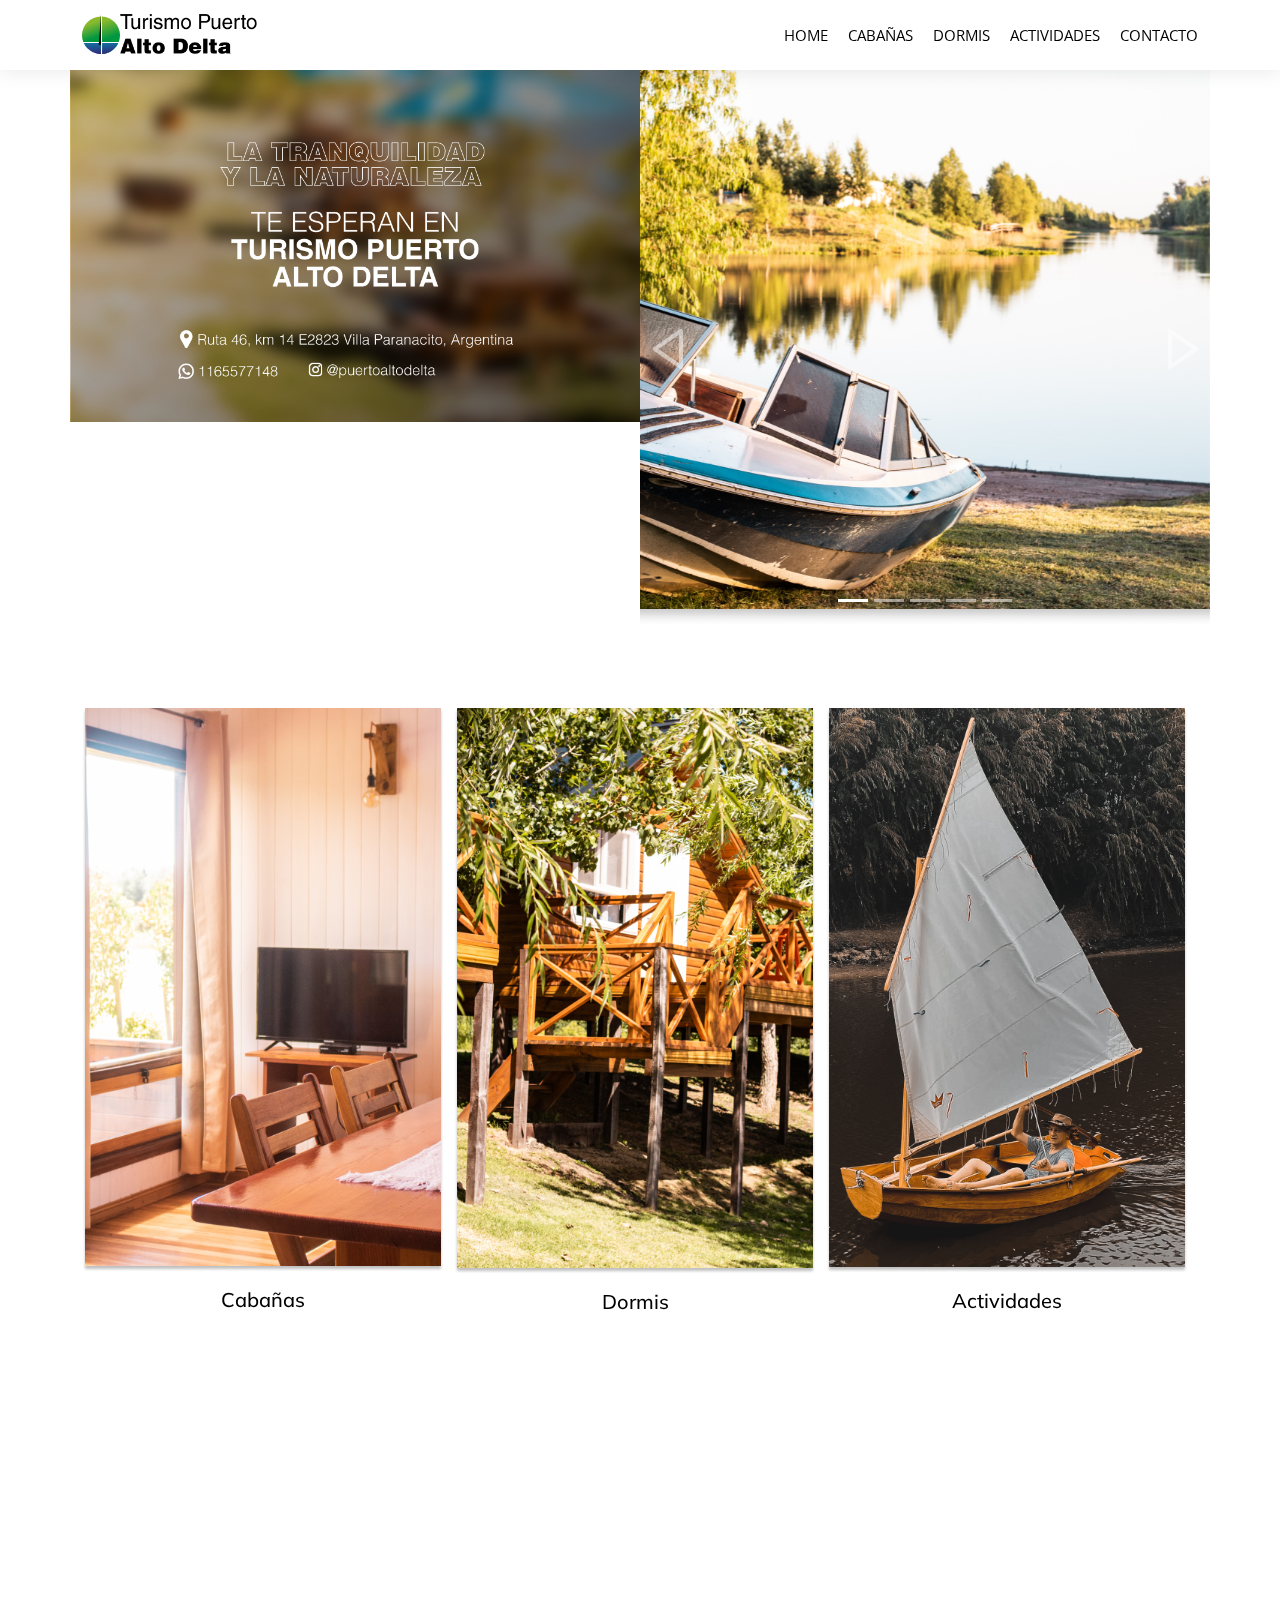
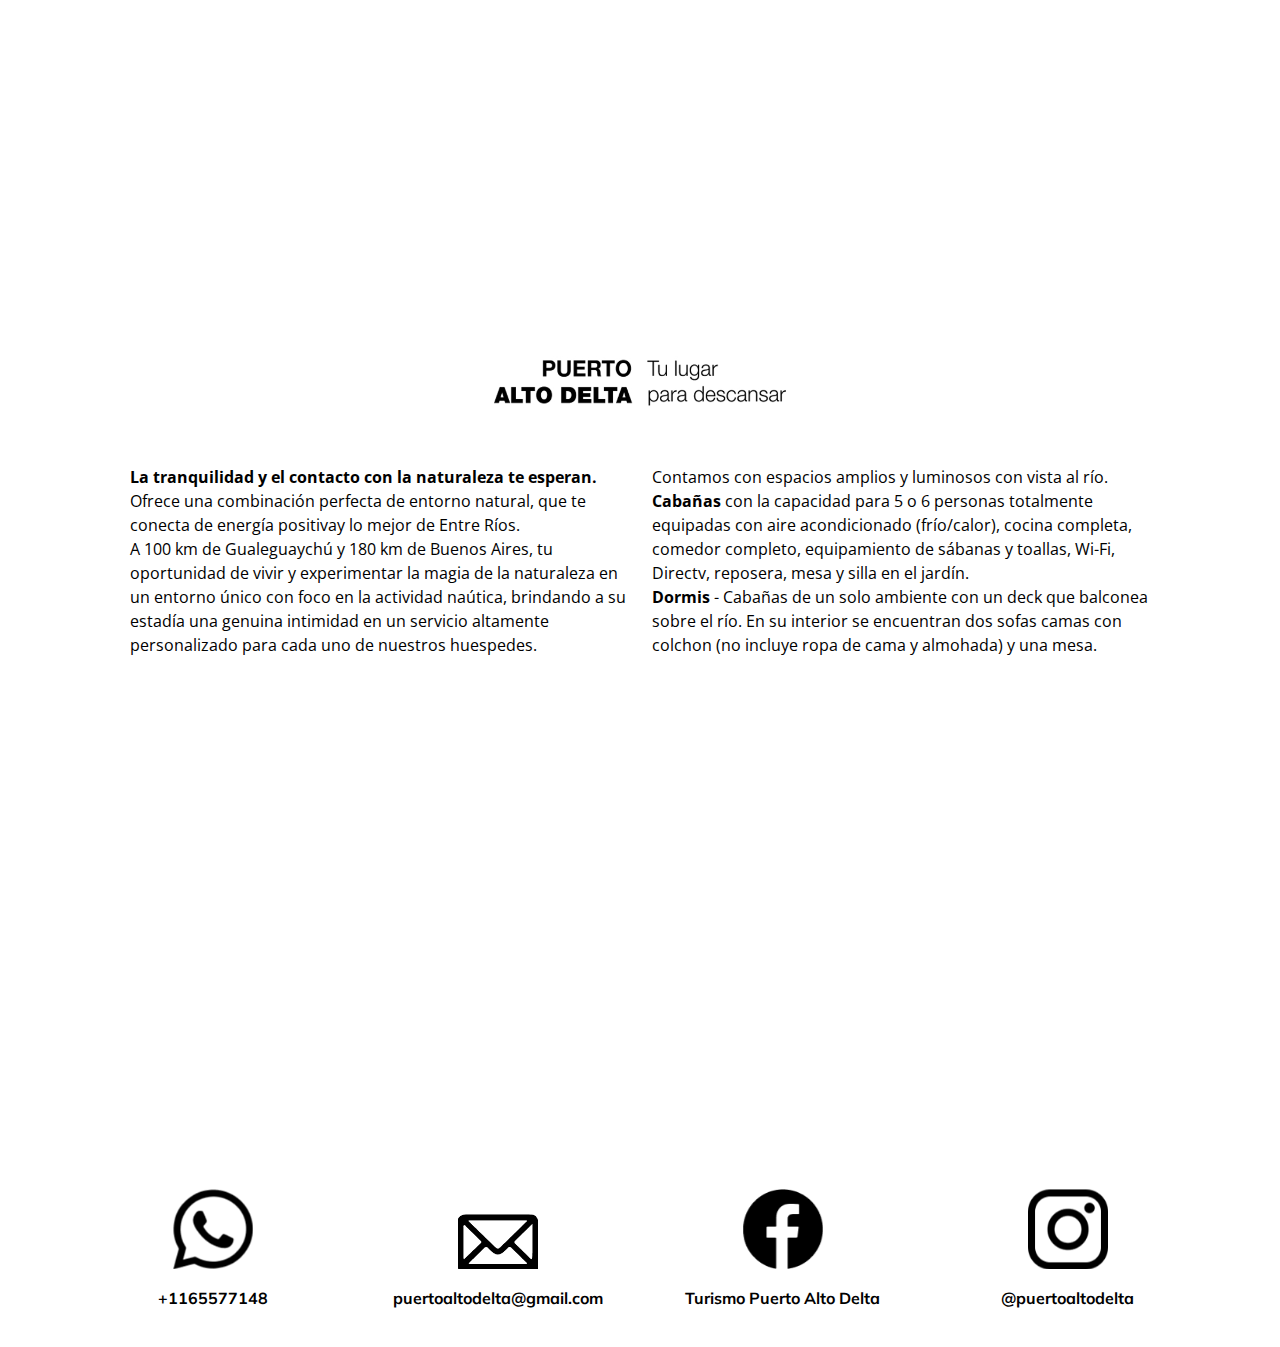
==== index.html @ 173c842e "cargado de archivos" ====
<!DOCTYPE html>
<html lang="en">

<head>
  <meta charset="utf-8">
  <meta content="width=device-width, initial-scale=1.0" name="viewport">

  <title>Turismo Puerto Alto Delta - Home</title>
  <meta content="" name="description">
  <meta content="" name="keywords">

  <!-- Favicons -->
  <link href="assets/img/logo.svg" rel="icon">
  <link href="assets/img/logo.svg" rel="apple-touch-icon">

  <!-- Google Fonts -->
  <link href="https://fonts.googleapis.com/css?family=Open+Sans:300,300i,400,400i,600,600i,700,700i|Muli:300,300i,400,400i,500,500i,600,600i,700,700i|Poppins:300,300i,400,400i,500,500i,600,600i,700,700i" rel="stylesheet">

  <!-- Vendor CSS Files -->
  <link href="assets/vendor/animate.css/animate.min.css" rel="stylesheet">
  <link href="assets/vendor/aos/aos.css" rel="stylesheet">
  <link href="assets/vendor/bootstrap/css/bootstrap.min.css" rel="stylesheet">
  <link href="assets/vendor/bootstrap-icons/bootstrap-icons.css" rel="stylesheet">
  <link href="assets/vendor/boxicons/css/boxicons.min.css" rel="stylesheet">
  <link href="assets/vendor/glightbox/css/glightbox.min.css" rel="stylesheet">
  <link href="assets/vendor/swiper/swiper-bundle.min.css" rel="stylesheet">

  <!-- Template Main CSS File -->
  <link href="assets/css/style.css" rel="stylesheet">
</head>

<body>

  <!-- ======= Header ======= -->
  <header id="header" class="d-flex align-items-center">
    <div class="container d-flex justify-content-between">

      <div class="logo">
        <!-- <h1 class="text-light"><a href="index.html">Turismo Puerto Alto Delta</a></h1>-->
        <!-- Uncomment below if you prefer to use an image logo -->
        <a href="index.html"><img src="assets/img/logo.svg" alt="" class="img-fluid"><img src="assets/img/texto del logo.jpg" alt="" class="img-fluid"></a>
      </div>

      <nav id="navbar" class="navbar">
        <ul>
          <li><a href="index.html">Home</a></li>
          <li><a href="cabañas.html">Cabañas</a></li>
          <li><a href="dormis.html">Dormis</a></li>
          <li><a href="actividades.html">Actividades</a></li>
          <li><a href="contact.html">Contacto</a></li>
        </ul>
        <i class="bi bi-list mobile-nav-toggle"></i>
      </nav><!-- .navbar -->

    </div>
  </header><!-- End Header -->

  <!-- ======= Hero Section ======= -->

    <div class="container">
      <div class="row">
        <div class="col-lg-6 col-12 p-0">
          <div class="hero-img">
            <img src="assets/img/home/home_blur_con_texto.png" alt="" class="img-fluid">
          </div>
        </div>
        <div class="col-lg-6 col-12 p-0">
          <div id="hero">
          <div id="heroCarousel" data-bs-interval="5000" class="carousel slide carousel-fade" data-bs-ride="carousel">

            <div class="carousel-inner" role="listbox">

              <!-- Slide 1 -->
              <div class="carousel-item active" style="background-image: url(assets/img/home/header-1.png);">
              </div>

              <!-- Slide 2 -->
              <div class="carousel-item" style="background-image: url(assets/img/home/header-2.png);">
              </div>

              <!-- Slide 3 -->
              <div class="carousel-item" style="background-image: url(assets/img/home/header-3.png);">
              </div>
              
              <!-- Slide 4 -->
              <div class="carousel-item" style="background-image: url(assets/img/home/header-4.png);">
              </div>

              <!-- Slide 5 -->
              <div class="carousel-item" style="background-image: url(assets/img/home/header-5.png);">
              </div>

            </div>

            <a class="carousel-control-prev" href="#heroCarousel" role="button" data-bs-slide="prev">
              <span class="carousel-control-prev-icon bx bx-left-arrow" aria-hidden="true"></span>
            </a>

            <a class="carousel-control-next" href="#heroCarousel" role="button" data-bs-slide="next">
              <span class="carousel-control-next-icon bx bx-right-arrow" aria-hidden="true"></span>
            </a>

            <ol class="carousel-indicators" id="hero-carousel-indicators"></ol>

          </div>
          </div>
        </div>
      </div>
    </div>
<!-- End Hero -->

  <main id="main">

    <!-- ======= PRODUCTOS Section ======= -->
    <section id="productos" class="productos">
      <div class="container" data-aos="fade-up">
        <div class="row">
          <div id="card-group" class="card-group">
            <div class="card"><a href="cabañas.html">
              <img src="assets/img/home/caba_as.png" class="card-img-top img-fluid" alt="...">
              <div class="card-body text-center">
                <h5 class="card-title">Cabañas</h5>
              </div>
            </a></div>
            <div class="card"><a href="dormis.html">
              <img src="assets/img/home/dormis.png" class="card-img-top img-fluid" alt="...">
              <div class="card-body text-center">
                <h5 class="card-title">Dormis</h5>
              </div>
            </a></div>
            <div class="card"><a href="actividades.html">
              <img src="assets/img/home/actividades.png" class="card-img-top img-fluid" alt="...">
              <div class="card-body text-center">
                <h5 class="card-title">Actividades</h5>
              </div>
            </a></div>
          </div>
        </div>
      </div>
    </section>
    <!-- End PRODUCTOS Section -->

    <!-- ======= BANNER VIDEO ======= -->
      <div class="container-fluid">
        <div class="row">
          <div class="col-lg-12 col-12 text-center">
            <video class="video-nos" src="assets/img/home/video dron.mp4" width="100%" height="480" autoplay muted playsinline loop preload="auto"></video>
          </div>
        </div>
      </div>
    <!-- End BANNER VIDEO -->

    <!-- ======= BANNER PUERTO ======= -->
    <div class="container-fluid p-5">
      <div class="row">
        <div class="col-lg-12 col-12 text-center">
          <img src="assets/img/home/banner-home.png" alt="" class="img-fluid" width="300px" height="300px">
        </div>
      </div>
    </div>
    <!-- End BANNER PUERTO -->

    <!-- ======= DESCRIPCION ======= -->
    <div class="container">
      <div class="row px-5">
        <div class="col-lg-6 col-12">
          <p>
            <span class="fw-bold">La tranquilidad y el contacto con la naturaleza te esperan.</span> <br>
            Ofrece una combinación perfecta de entorno natural, que te conecta de energía positivay lo mejor de Entre Ríos. <br>
            A 100 km de Gualeguaychú y 180 km de Buenos Aires, tu oportunidad de vivir y experimentar la magia de la naturaleza en un entorno único con foco en la actividad naútica, brindando a su estadía una genuina intimidad en un servicio altamente personalizado para cada uno de nuestros huespedes.
          </p>
        </div>
        <div class="col-lg-6 col-12">
          <p>
            Contamos con espacios amplios y luminosos con vista al río. <br>
            <span class="fw-bold">Cabañas</span> con la capacidad para 5 o 6 personas totalmente equipadas con aire acondicionado (frío/calor), cocina completa, comedor completo, equipamiento de sábanas y toallas, Wi-Fi, Directv, reposera, mesa y silla en el jardín. <br>
            <span class="fw-bold">Dormis</span> - Cabañas de un solo ambiente con un deck que balconea sobre el río. En su interior se encuentran dos sofas camas con colchon (no incluye ropa de cama y almohada) y una mesa.
          </p>
        </div>
      </div>
    </div>
    <!-- End DESCRIPCION -->

    <!-- ======= MAPA ======= -->
    <div class="container-fluid">
      <div class="row">
        <div class="col-lg-12 col-12 text-center">
          <iframe src="https://www.google.com/maps/embed?pb=!1m18!1m12!1m3!1d3320.0501646355046!2d-58.70915528552313!3d-33.6817652168056!2m3!1f0!2f0!3f0!3m2!1i1024!2i768!4f13.1!3m3!1m2!1s0x95badfbb8dfe1c31%3A0x152ab122ec167679!2sPuerto%20Alto%20Delta!5e0!3m2!1ses-419!2sar!4v1649363173529!5m2!1ses-419!2sar" width="100%" height="450" style="border:0;" allowfullscreen="" loading="lazy" referrerpolicy="no-referrer-when-downgrade"></iframe>
        </div>
      </div>
    </div>
    <!-- End MAPA -->

  </main><!-- End #main -->

  <!-- ======= Footer ======= -->
  <footer id="footer">

    <div class="footer-top">
      <div class="container">
        <div class="row text-center">
          <div class="col-lg-3 align-items-center align-self-end">
            <img src="assets/img/wp.png" alt="" class="img-fluid" width="80px" height="80px">
            <h4>+1165577148</h4>
          </div>
          <div class="col-lg-3 align-items-center align-self-end">
            <img src="assets/img/email.png" alt="" class="img-fluid" width="80px" height="80px">
            <h4>puertoaltodelta@gmail.com</h4>
          </div>
          <div class="col-lg-3 align-items-center align-self-end"><a href="https://www.facebook.com/ComplejoAltoDelta" target="_blank">
            <img src="assets/img/fb.png" alt="" class="img-fluid" width="80px" height="80px">
            <h4>Turismo Puerto Alto Delta</h4>
          </a></div>
          <div class="col-lg-3 align-items-center align-self-end"><a href="https://www.instagram.com/puertoaltodelta/" target="_blank">
            <img src="assets/img/ig.png" alt="" class="img-fluid" width="80px" height="80px">
            <h4>@puertoaltodelta</h4>
          </a></div>
        </div>
      </div>
    </div>

  </footer><!-- End Footer -->

  <a href="#" class="back-to-top d-flex align-items-center justify-content-center"><i class="bi bi-arrow-up-short"></i></a>

  <!-- GetButton.io widget -->
  <script type="text/javascript">
    (function () {
        var options = {
            whatsapp: "+541165577148", // WhatsApp number
            call_to_action: "Envianos un mensaje!", // Call to action
            button_color: "#FF6550", // Color of button
            position: "right", // Position may be 'right' or 'left'
        };
        var proto = document.location.protocol, host = "getbutton.io", url = proto + "//static." + host;
        var s = document.createElement('script'); s.type = 'text/javascript'; s.async = true; s.src = url + '/widget-send-button/js/init.js';
        s.onload = function () { WhWidgetSendButton.init(host, proto, options); };
        var x = document.getElementsByTagName('script')[0]; x.parentNode.insertBefore(s, x);
    })();
  </script>
  <!-- /GetButton.io widget -->

  <!-- Vendor JS Files -->
  <script src="assets/vendor/aos/aos.js"></script>
  <script src="assets/vendor/bootstrap/js/bootstrap.bundle.min.js"></script>
  <script src="assets/vendor/glightbox/js/glightbox.min.js"></script>
  <script src="assets/vendor/isotope-layout/isotope.pkgd.min.js"></script>
  <script src="assets/vendor/swiper/swiper-bundle.min.js"></script>
  <script src="assets/vendor/waypoints/noframework.waypoints.js"></script>
  <script src="assets/vendor/php-email-form/validate.js"></script>

  <!-- Template Main JS File -->
  <script src="assets/js/main.js"></script>

</body>

</html>
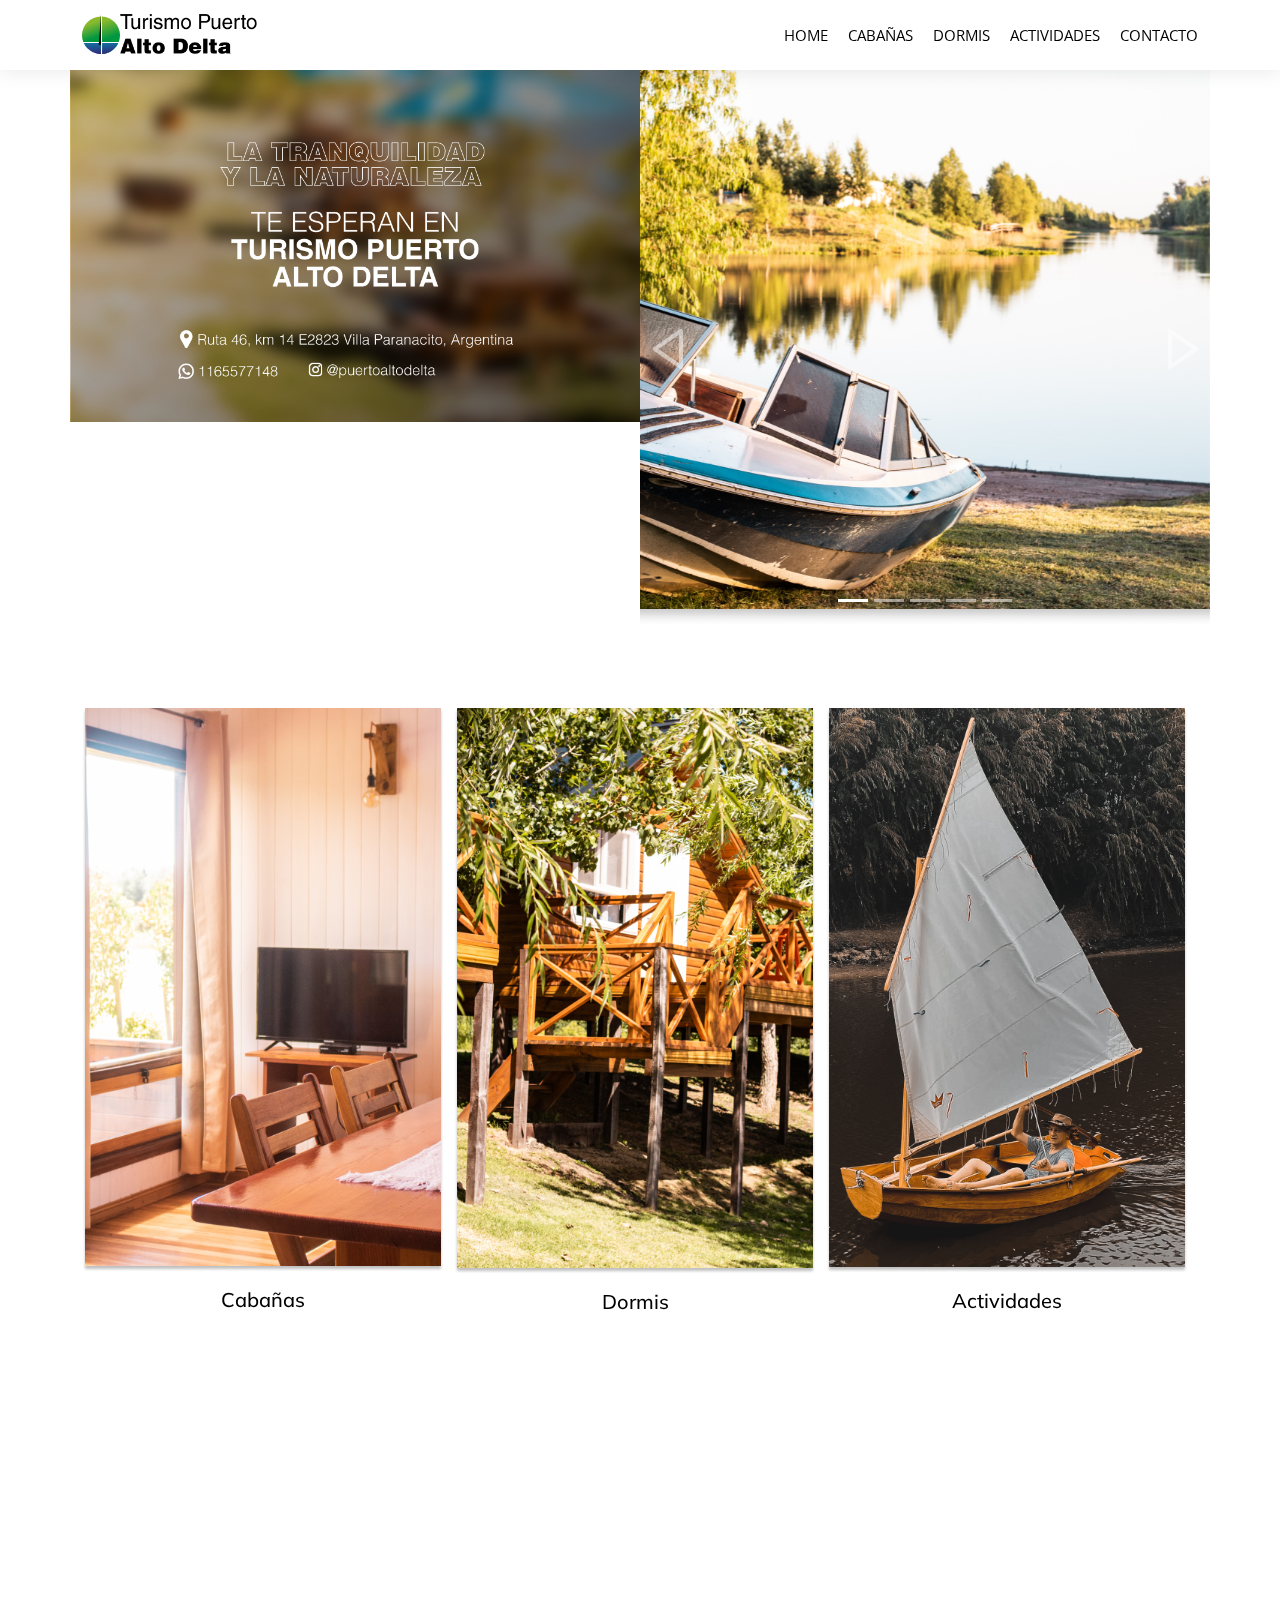
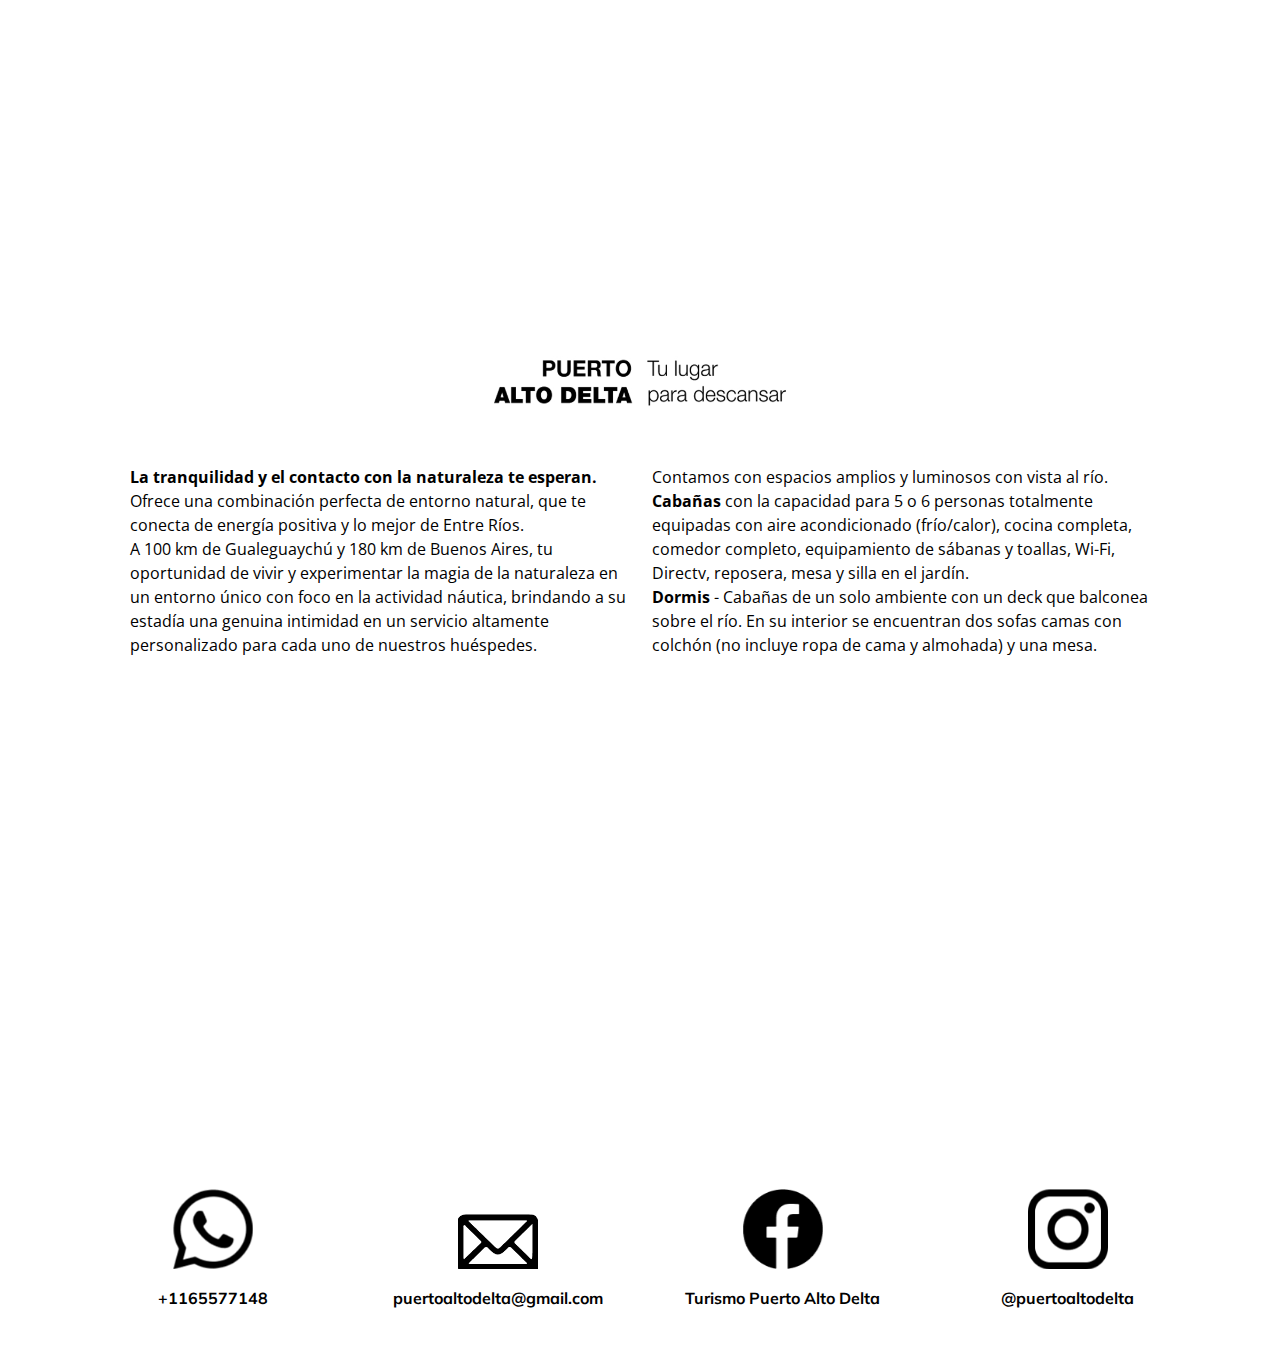
==== commit 8b3f280c: "diccionario" ====
--- a/index.html
+++ b/index.html
@@ -166,20 +166,20 @@
         <div class="col-lg-6 col-12">
           <p>
             <span class="fw-bold">La tranquilidad y el contacto con la naturaleza te esperan.</span> <br>
-            Ofrece una combinación perfecta de entorno natural, que te conecta de energía positivay lo mejor de Entre Ríos. <br>
-            A 100 km de Gualeguaychú y 180 km de Buenos Aires, tu oportunidad de vivir y experimentar la magia de la naturaleza en un entorno único con foco en la actividad naútica, brindando a su estadía una genuina intimidad en un servicio altamente personalizado para cada uno de nuestros huespedes.
+            Ofrece una combinación perfecta de entorno natural, que te conecta de energía positiva y lo mejor de Entre Ríos. <br>
+            A 100 km de Gualeguaychú y 180 km de Buenos Aires, tu oportunidad de vivir y experimentar la magia de la naturaleza en un entorno único con foco en la actividad náutica, brindando a su estadía una genuina intimidad en un servicio altamente personalizado para cada uno de nuestros huéspedes.
           </p>
         </div>
         <div class="col-lg-6 col-12">
           <p>
             Contamos con espacios amplios y luminosos con vista al río. <br>
             <span class="fw-bold">Cabañas</span> con la capacidad para 5 o 6 personas totalmente equipadas con aire acondicionado (frío/calor), cocina completa, comedor completo, equipamiento de sábanas y toallas, Wi-Fi, Directv, reposera, mesa y silla en el jardín. <br>
-            <span class="fw-bold">Dormis</span> - Cabañas de un solo ambiente con un deck que balconea sobre el río. En su interior se encuentran dos sofas camas con colchon (no incluye ropa de cama y almohada) y una mesa.
+            <span class="fw-bold">Dormis</span> - Cabañas de un solo ambiente con un deck que balconea sobre el río. En su interior se encuentran dos sofas camas con colchón (no incluye ropa de cama y almohada) y una mesa.
           </p>
         </div>
       </div>
     </div>
-    <!-- End DESCRIPCION -->
+    <!-- End DESCRIPCIÓN -->
 
     <!-- ======= MAPA ======= -->
     <div class="container-fluid">
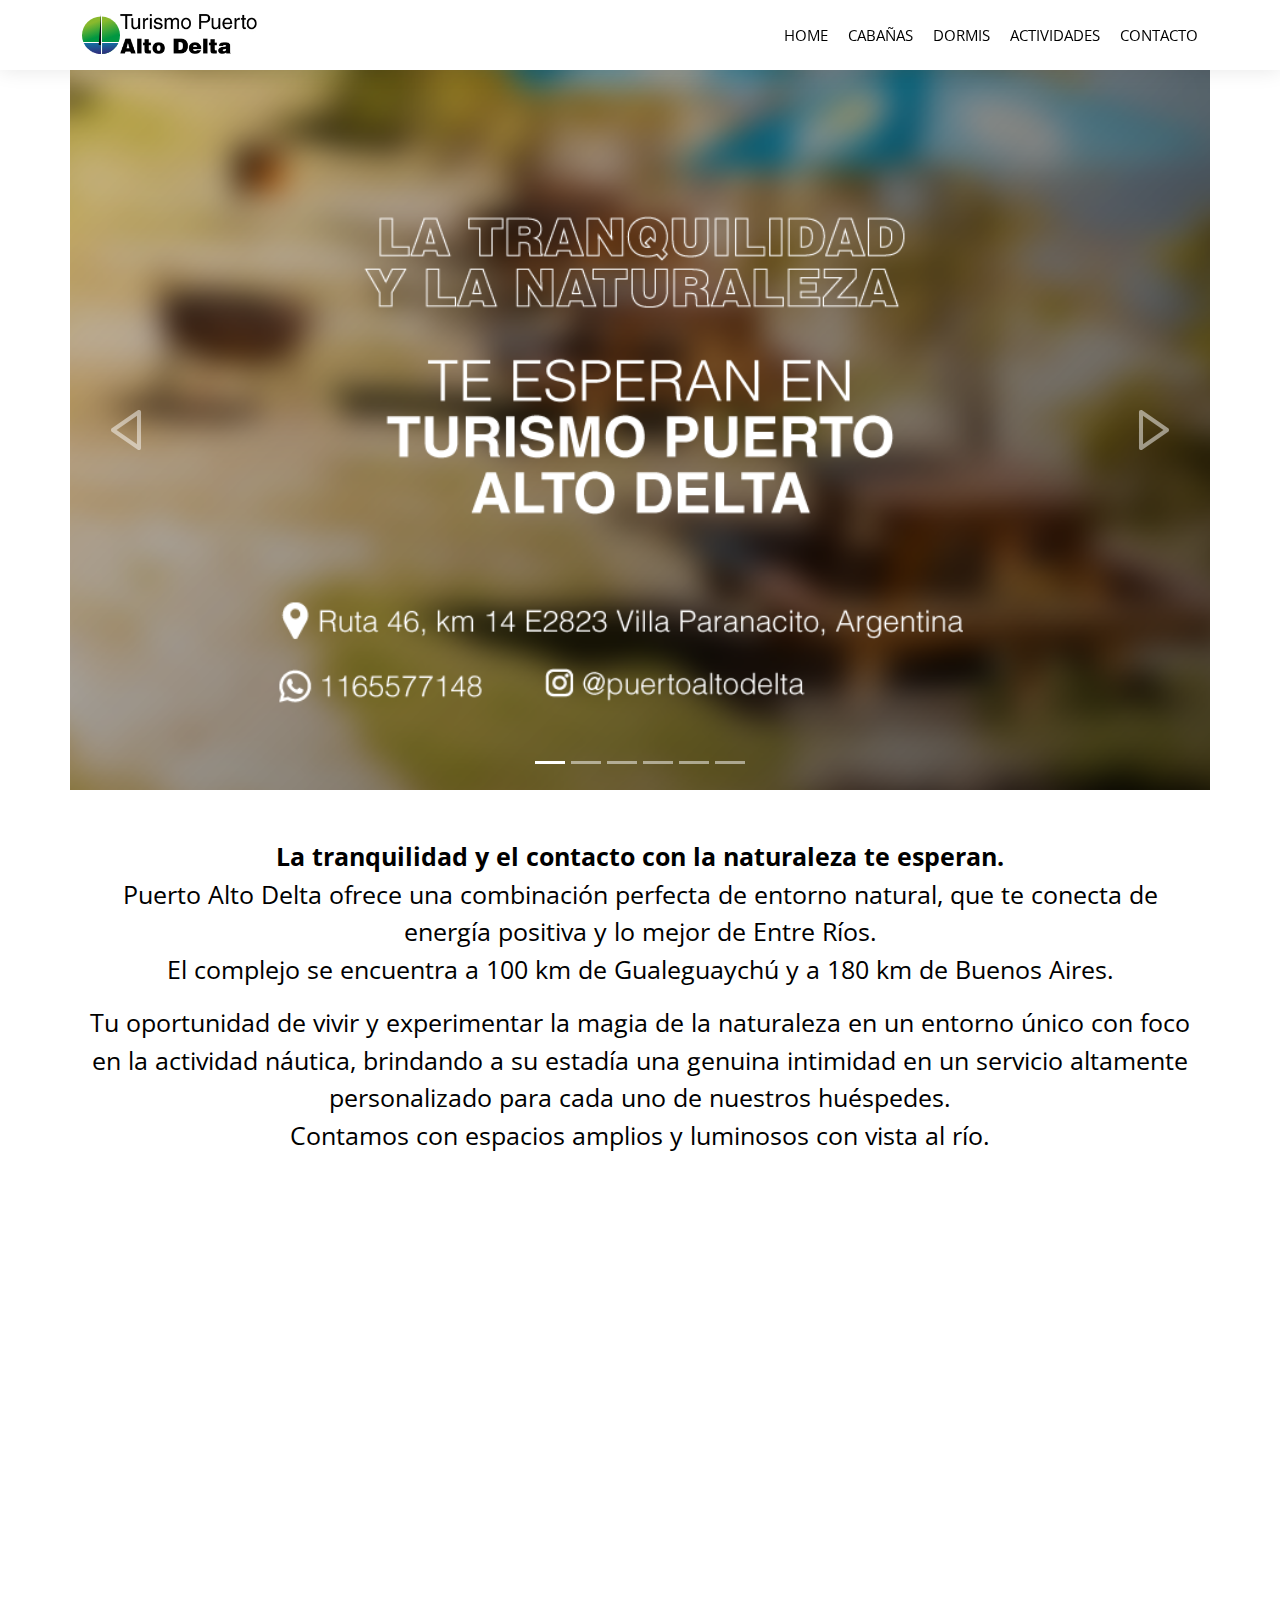
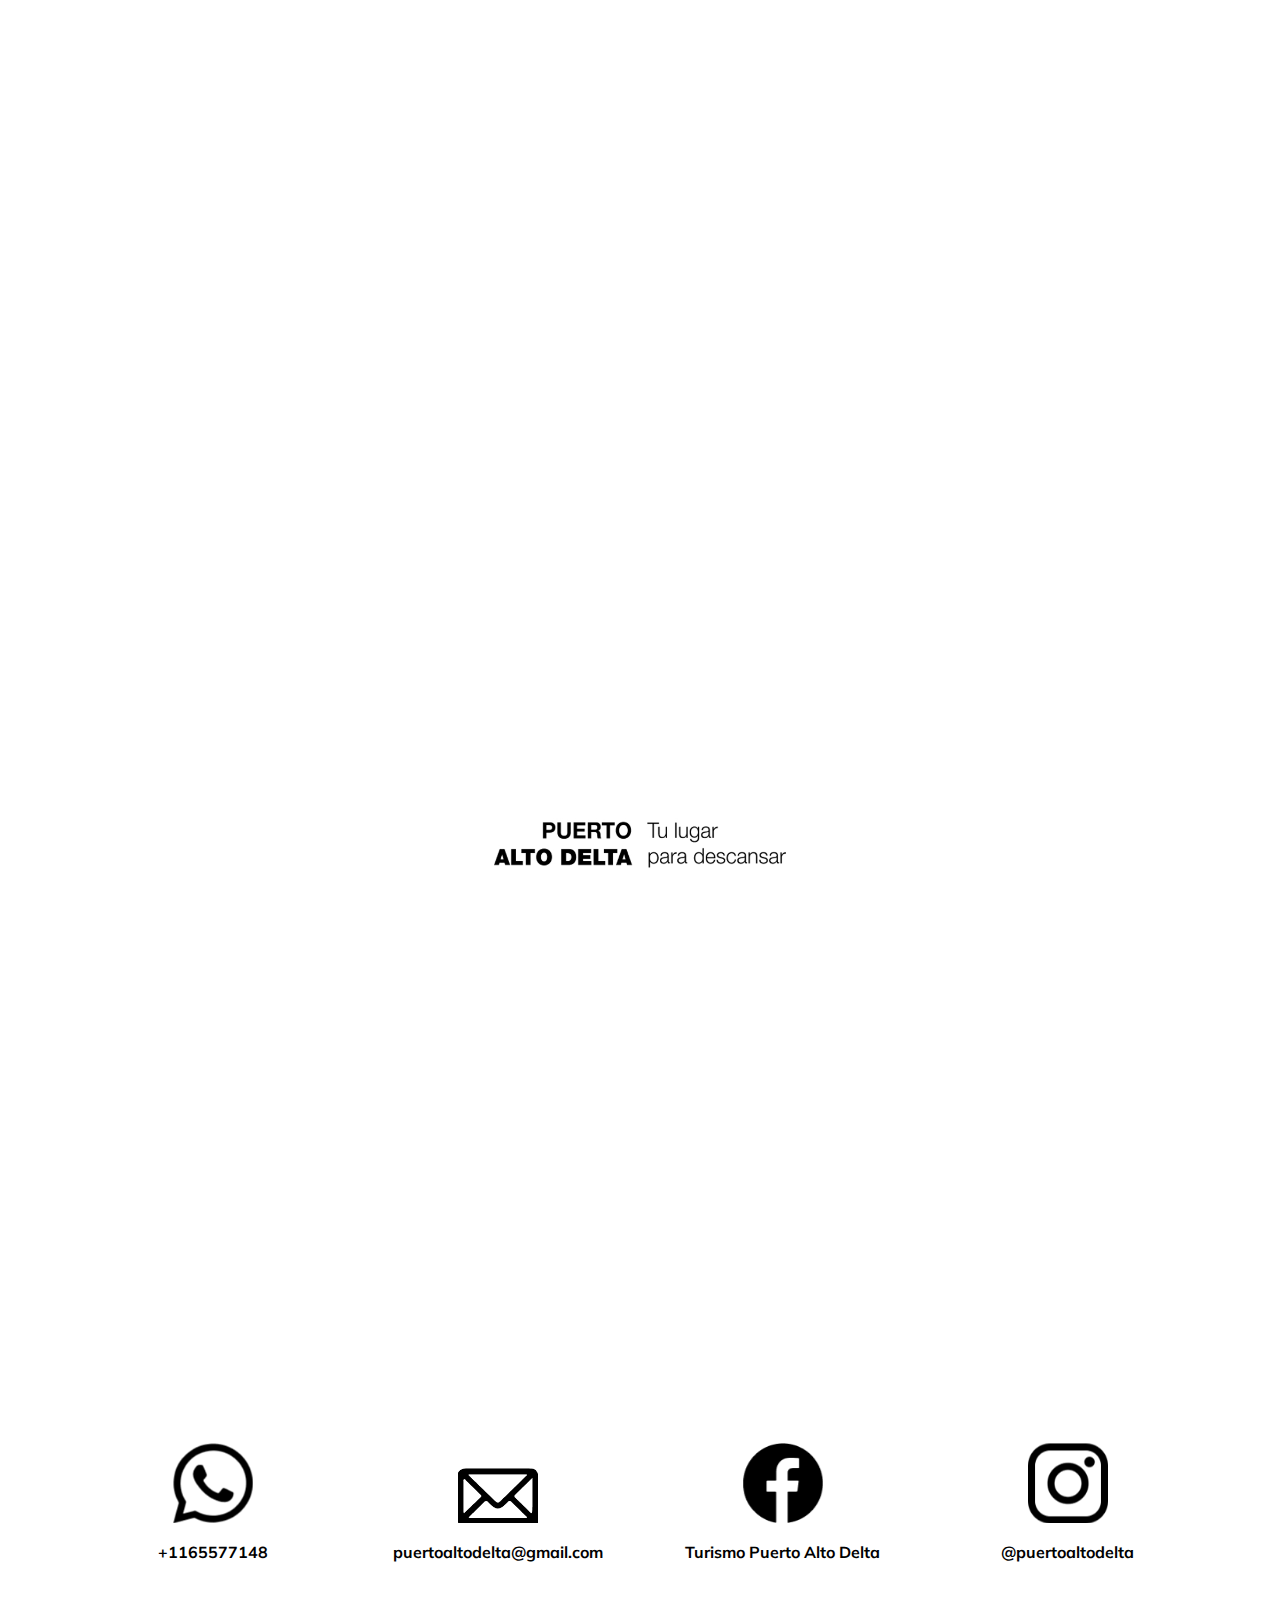
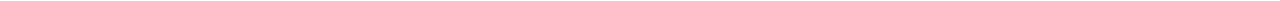
==== commit 72ed8e43: "cambios nico pdf" ====
--- a/index.html
+++ b/index.html
@@ -59,19 +59,17 @@
 
     <div class="container">
       <div class="row">
-        <div class="col-lg-6 col-12 p-0">
-          <div class="hero-img">
-            <img src="assets/img/home/home_blur_con_texto.png" alt="" class="img-fluid">
-          </div>
-        </div>
-        <div class="col-lg-6 col-12 p-0">
+        <div class="col-lg-12 col-12 p-0">
           <div id="hero">
           <div id="heroCarousel" data-bs-interval="5000" class="carousel slide carousel-fade" data-bs-ride="carousel">
 
             <div class="carousel-inner" role="listbox">
 
               <!-- Slide 1 -->
-              <div class="carousel-item active" style="background-image: url(assets/img/home/header-1.png);">
+              <div class="carousel-item active" style="background-image: url(assets/img/home/home_blur_con_texto.png);">
+              </div>
+              <!-- Slide 1 -->
+              <div class="carousel-item" style="background-image: url(assets/img/home/header-1.png);">
               </div>
 
               <!-- Slide 2 -->
@@ -111,9 +109,36 @@
 
   <main id="main">
 
+      <!-- ======= DESCRIPCION ======= -->
+      <div class="container txt-inicio">
+        <div class="row pt-5">
+          <div class="col-lg-12 col-12">
+            <p>
+              <span class="fw-bold">La tranquilidad y el contacto con la naturaleza te esperan.</span> <br>
+              Puerto Alto Delta ofrece una combinación perfecta de entorno natural, que te conecta de energía positiva y lo mejor de Entre Ríos.  <br>
+              El complejo se encuentra a 100 km de Gualeguaychú y a 180 km de Buenos Aires.
+            </p>
+            <p>
+              Tu oportunidad de vivir y experimentar la magia de la naturaleza en un entorno único con foco en la actividad náutica, brindando a su estadía una genuina intimidad en un servicio altamente personalizado para cada uno de nuestros huéspedes. <br>
+              Contamos con espacios amplios y luminosos con vista al río.
+            </p>
+          </div>
+        </div>
+      </div>
+      <!-- End DESCRIPCIÓN -->
+
+      <!-- ======= BANNER VIDEO ======= -->
+      <div class="container-fluid">
+        <div class="row">
+          <div class="col-lg-12 col-12 text-center">
+            <video class="video-nos" src="assets/img/home/video dron.mp4" width="100%" height="480" autoplay muted playsinline loop preload="auto"></video>
+          </div>
+        </div>
+      </div>
+      <!-- End BANNER VIDEO -->
+
     <!-- ======= PRODUCTOS Section ======= -->
-    <section id="productos" class="productos">
-      <div class="container" data-aos="fade-up">
+      <div id="productos" class="container productos" data-aos="fade-up">
         <div class="row">
           <div id="card-group" class="card-group">
             <div class="card"><a href="cabañas.html">
@@ -137,18 +162,7 @@
           </div>
         </div>
       </div>
-    </section>
     <!-- End PRODUCTOS Section -->
-
-    <!-- ======= BANNER VIDEO ======= -->
-      <div class="container-fluid">
-        <div class="row">
-          <div class="col-lg-12 col-12 text-center">
-            <video class="video-nos" src="assets/img/home/video dron.mp4" width="100%" height="480" autoplay muted playsinline loop preload="auto"></video>
-          </div>
-        </div>
-      </div>
-    <!-- End BANNER VIDEO -->
 
     <!-- ======= BANNER PUERTO ======= -->
     <div class="container-fluid p-5">
@@ -159,27 +173,6 @@
       </div>
     </div>
     <!-- End BANNER PUERTO -->
-
-    <!-- ======= DESCRIPCION ======= -->
-    <div class="container">
-      <div class="row px-5">
-        <div class="col-lg-6 col-12">
-          <p>
-            <span class="fw-bold">La tranquilidad y el contacto con la naturaleza te esperan.</span> <br>
-            Ofrece una combinación perfecta de entorno natural, que te conecta de energía positiva y lo mejor de Entre Ríos. <br>
-            A 100 km de Gualeguaychú y 180 km de Buenos Aires, tu oportunidad de vivir y experimentar la magia de la naturaleza en un entorno único con foco en la actividad náutica, brindando a su estadía una genuina intimidad en un servicio altamente personalizado para cada uno de nuestros huéspedes.
-          </p>
-        </div>
-        <div class="col-lg-6 col-12">
-          <p>
-            Contamos con espacios amplios y luminosos con vista al río. <br>
-            <span class="fw-bold">Cabañas</span> con la capacidad para 5 o 6 personas totalmente equipadas con aire acondicionado (frío/calor), cocina completa, comedor completo, equipamiento de sábanas y toallas, Wi-Fi, Directv, reposera, mesa y silla en el jardín. <br>
-            <span class="fw-bold">Dormis</span> - Cabañas de un solo ambiente con un deck que balconea sobre el río. En su interior se encuentran dos sofas camas con colchón (no incluye ropa de cama y almohada) y una mesa.
-          </p>
-        </div>
-      </div>
-    </div>
-    <!-- End DESCRIPCIÓN -->
 
     <!-- ======= MAPA ======= -->
     <div class="container-fluid">
--- a/assets/css/style.css
+++ b/assets/css/style.css
@@ -326,7 +326,7 @@
 --------------------------------------------------------------*/
 #hero {
   width: 100%;
-  height: 62vh;
+  height: 100vh;
   overflow: hidden;
   position: relative;
   padding: 0;
@@ -445,6 +445,11 @@
     height: 120vh;
   }
 }
+@media (max-height: 1400px) {
+  #hero {
+    height: 80vh;
+  }
+}
 
 /*--------------------------------------------------------------
 # Sections General
@@ -483,7 +488,7 @@
   background: url("../img/prod-fondo.jpg") center center;
   background-size: cover;
   position: relative;
-  padding: 80px 0;
+  padding-top: 80px;
 }
 
 .card {
@@ -511,6 +516,14 @@
   .card {
     height: auto;
     width: 100%;
+  }
+}
+@media (min-width: 1400px) {
+  .cards-group2 {
+    grid-template-columns: repeat(auto-fit, minmax(400px, 1fr));
+  }
+  .cards-group3 {
+    grid-template-columns: repeat(auto-fit, minmax(400px, 1fr));
   }
 }
 
@@ -530,18 +543,17 @@
   padding-bottom: 2px;
 }
 /*--------------------------------------------------------------
+# HOME
+--------------------------------------------------------------*/
+.txt-inicio {
+  text-align: center;
+  font-size: 25px;
+}
+/*--------------------------------------------------------------
 # ACTIVIDADES
 --------------------------------------------------------------*/
-.act-mar {
-  margin: 3rem;
-}
 .actividades {
- columns: 2;
-}
-@media (min-width: 200px) {
-  .act-mar {
-    margin: 0px;
-  }
+  columns: 2;
 }
 
 /*--------------------------------------------------------------
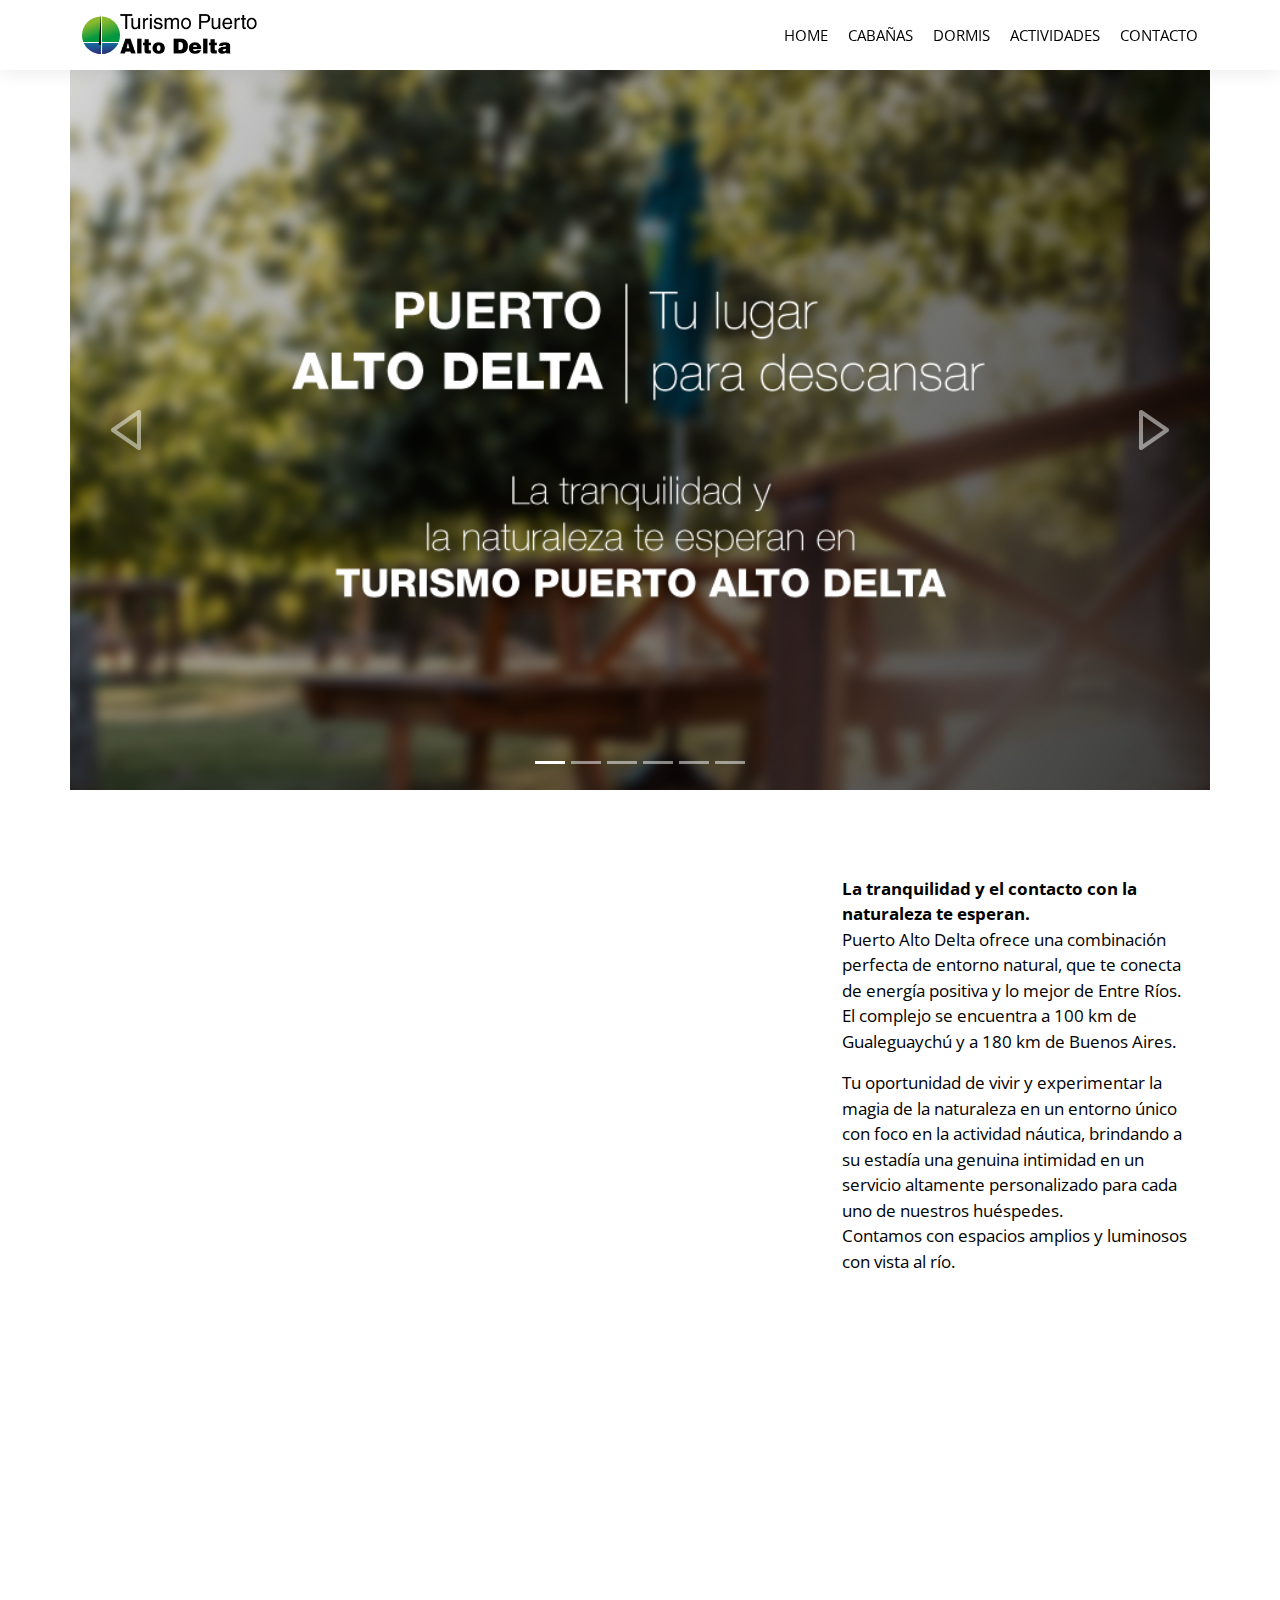
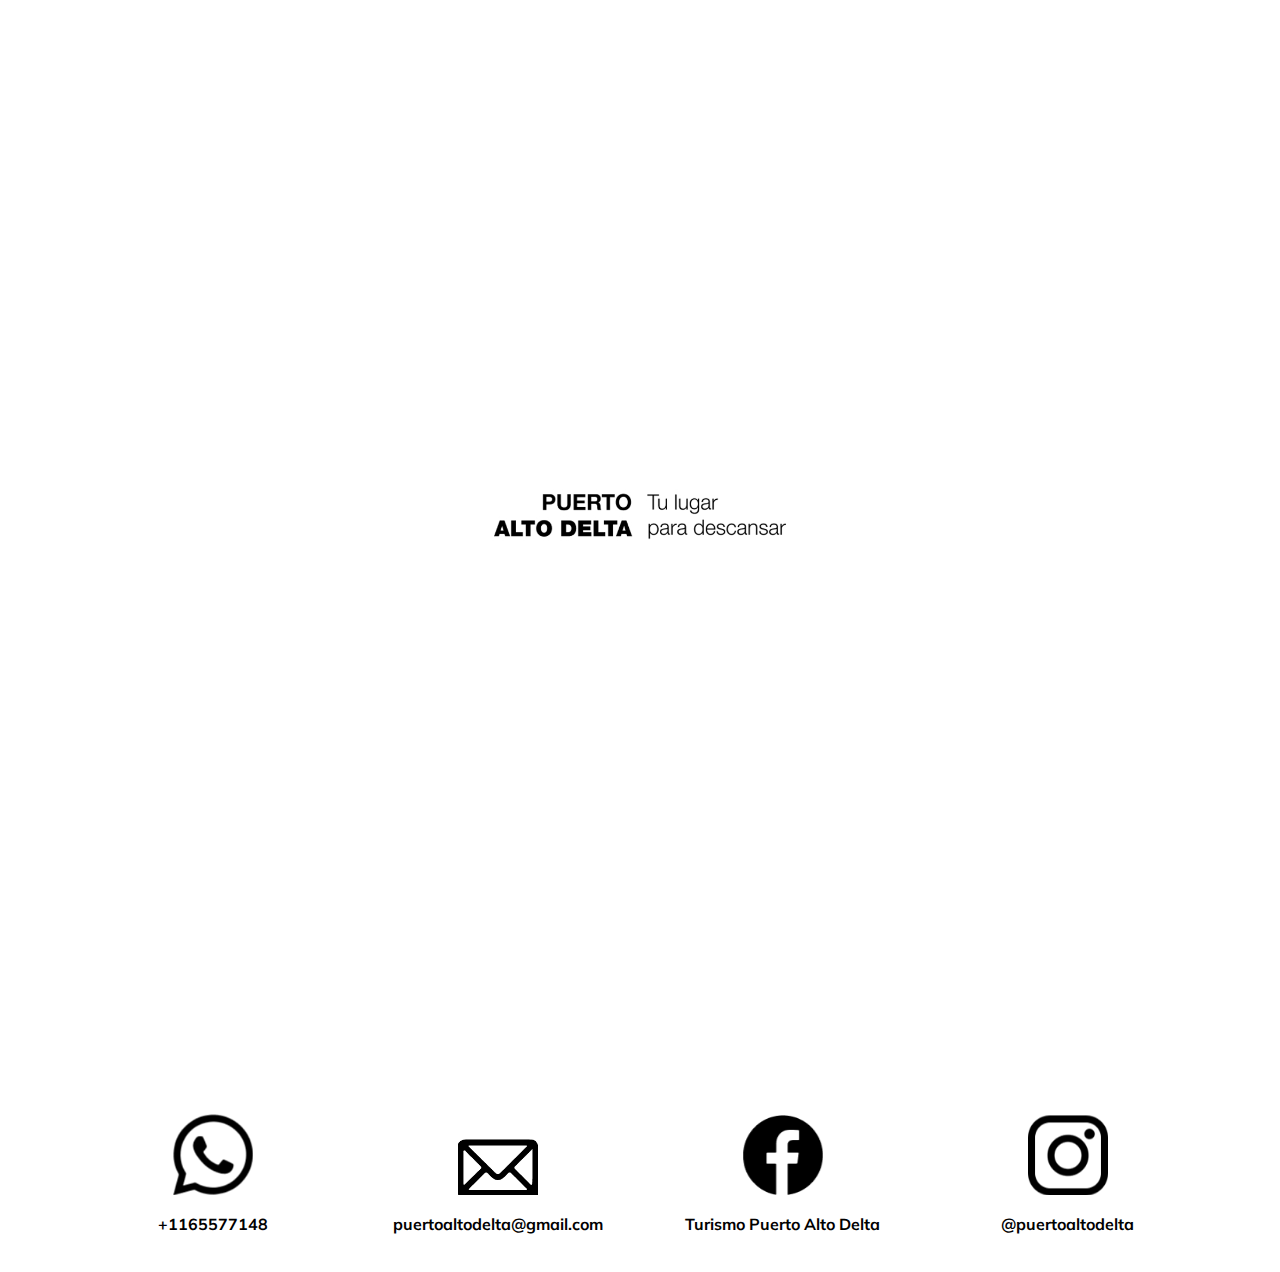
==== commit 5dfee561: "cambiando home descripcion-video" ====
--- a/index.html
+++ b/index.html
@@ -66,7 +66,7 @@
             <div class="carousel-inner" role="listbox">
 
               <!-- Slide 1 -->
-              <div class="carousel-item active" style="background-image: url(assets/img/home/home_blur_con_texto.png);">
+              <div class="carousel-item active" style="background-image: url(assets/img/home/banner.png);">
               </div>
               <!-- Slide 1 -->
               <div class="carousel-item" style="background-image: url(assets/img/home/header-1.png);">
@@ -112,7 +112,10 @@
       <!-- ======= DESCRIPCION ======= -->
       <div class="container txt-inicio">
         <div class="row pt-5">
-          <div class="col-lg-12 col-12">
+          <div class="col-lg-8 col-12 text-center">
+            <video class="video-nos" src="assets/img/home/video dron.mp4" width="100%" height="480" autoplay muted playsinline loop preload="auto"></video>
+          </div>
+          <div class="col-lg-4 col-12 txt-descripcion">
             <p>
               <span class="fw-bold">La tranquilidad y el contacto con la naturaleza te esperan.</span> <br>
               Puerto Alto Delta ofrece una combinación perfecta de entorno natural, que te conecta de energía positiva y lo mejor de Entre Ríos.  <br>
@@ -127,16 +130,6 @@
       </div>
       <!-- End DESCRIPCIÓN -->
 
-      <!-- ======= BANNER VIDEO ======= -->
-      <div class="container-fluid">
-        <div class="row">
-          <div class="col-lg-12 col-12 text-center">
-            <video class="video-nos" src="assets/img/home/video dron.mp4" width="100%" height="480" autoplay muted playsinline loop preload="auto"></video>
-          </div>
-        </div>
-      </div>
-      <!-- End BANNER VIDEO -->
-
     <!-- ======= PRODUCTOS Section ======= -->
       <div id="productos" class="container productos" data-aos="fade-up">
         <div class="row">
@@ -192,14 +185,14 @@
     <div class="footer-top">
       <div class="container">
         <div class="row text-center">
-          <div class="col-lg-3 align-items-center align-self-end">
+          <div class="col-lg-3 align-items-center align-self-end"><a href="https://api.whatsapp.com/send/?phone=541165577148&text&app_absent=0" target="_blank">
             <img src="assets/img/wp.png" alt="" class="img-fluid" width="80px" height="80px">
             <h4>+1165577148</h4>
-          </div>
-          <div class="col-lg-3 align-items-center align-self-end">
+          </a></div>
+          <div class="col-lg-3 align-items-center align-self-end"><a href="mailto:puertoaltodelta@gmail.com">
             <img src="assets/img/email.png" alt="" class="img-fluid" width="80px" height="80px">
             <h4>puertoaltodelta@gmail.com</h4>
-          </div>
+          </a></div>
           <div class="col-lg-3 align-items-center align-self-end"><a href="https://www.facebook.com/ComplejoAltoDelta" target="_blank">
             <img src="assets/img/fb.png" alt="" class="img-fluid" width="80px" height="80px">
             <h4>Turismo Puerto Alto Delta</h4>
--- a/assets/css/style.css
+++ b/assets/css/style.css
@@ -480,7 +480,14 @@
 .section-title p {
   margin-bottom: 0;
 }
-
+/*--------------------------------------------------------------
+# DESCRIPCION
+--------------------------------------------------------------*/
+.txt-descripcion {
+  font-size: 17px;
+  align-self: center;
+  text-align: initial;
+}
 /*--------------------------------------------------------------
 # PRODUCTOS
 --------------------------------------------------------------*/
